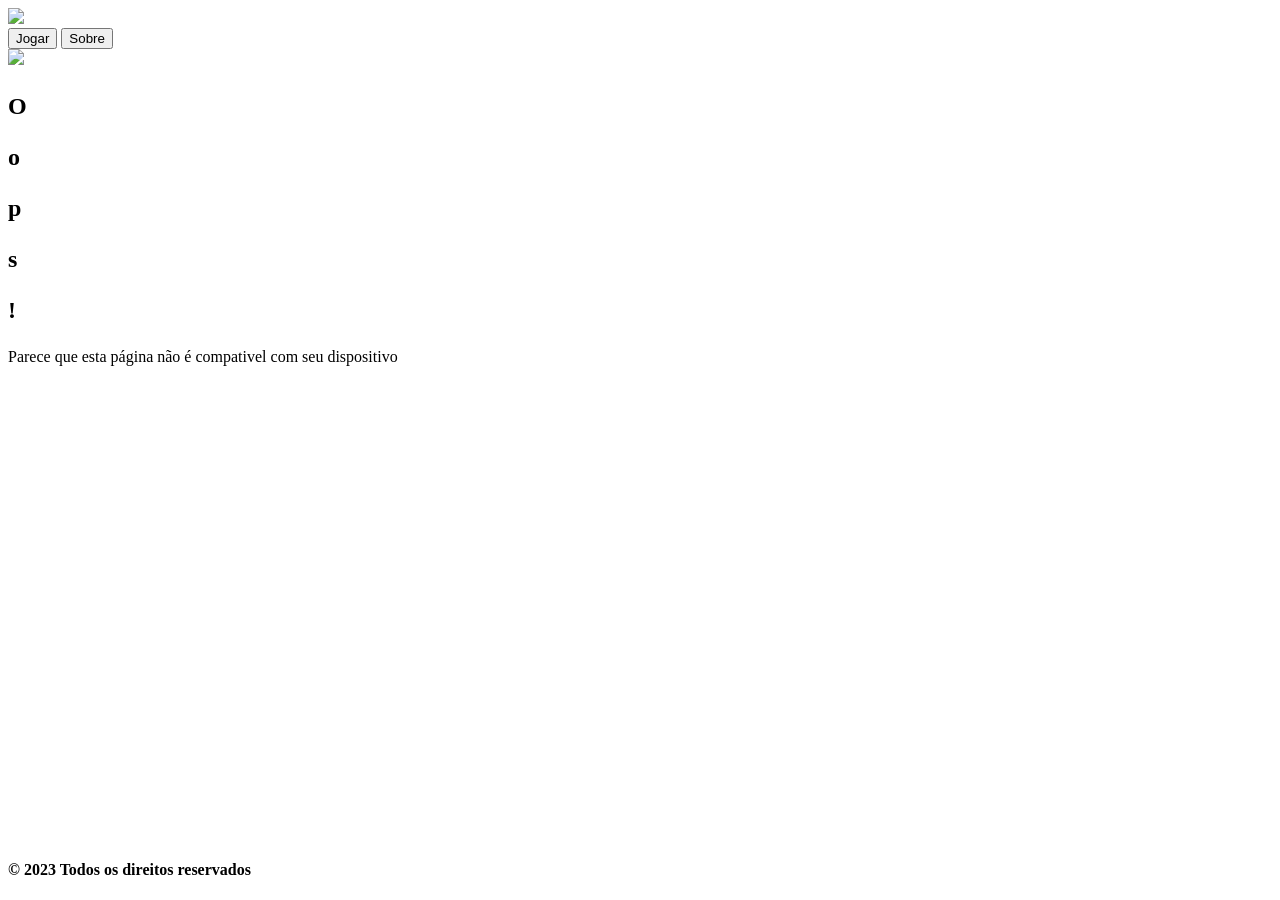
==== index.html @ b4ed6d56 "Add files via upload" ====
<!DOCTYPE html>
<html lang="pt-br">
<head>
	<meta charset="utf-8">
	<meta http-equiv="X-UA-Compatible" content="ie=edge">
	<meta name="viewport" content="width=device-width, initial-scale=1">

 	<link rel="icon" type="image/x-icon" href="./view/img/favicon.ico">

 	<link rel="stylesheet" type="text/css" href="./view/css/style.css">

	<title>Primeiros Sinais</title>
</head>
<body id="body-index">
	<div id="principalIndex">
		<div class="imgLogo">
			<img src="./view/img/LogoTitle.png">
		</div>

		<div class="rowBtn">
			<button class="btn bgcolor4" onclick="location.href='./view/vogais.html'">Jogar</button>
			<button class="btn bgcolor2" onclick="location.href='./view/sobre.html'">Sobre</button>
		</div>
	</div>

	<!-- <div class="imgs">
		<img src="./view/img/nuvem.png">
		<img src="./view/img/nuvem.png">
		<img src="./view/img/nuvem02.png">

		<img src="./view/img/elefante-novo.png">
		<img src="./view/img/iguana.png">
		<img src="./view/img/urso-novo.png">
		<img src="./view/img/onca-nova.png">
	</div> -->

	<!-- ===================== DIV INDISPONÍVEL ===================== -->
	<div id="notVisible">
		<div class="imgNot">
			<img src="./view/img/logoAraraTriste.png">
		</div>

		<div class="titleNot">
			<h2>  <p class="color1">O</p> <p class="color2">o</p> <p class="color3">p</p> <p class="color4">s</p> <p class="color5">!</p> </h2>
		</div>
		<div class="txtNot">
			<p> Parece que esta página não é compativel com seu dispositivo </p>
		</div>
	</div>
	<!-- =================== FIM DIV INDISPONÍVEL =================== -->
		
	<footer style="bottom: 0; position: absolute; background-color: transparent;">
		<h4>© 2023 Todos os direitos reservados</h4>
	</footer>
</body>
</html>
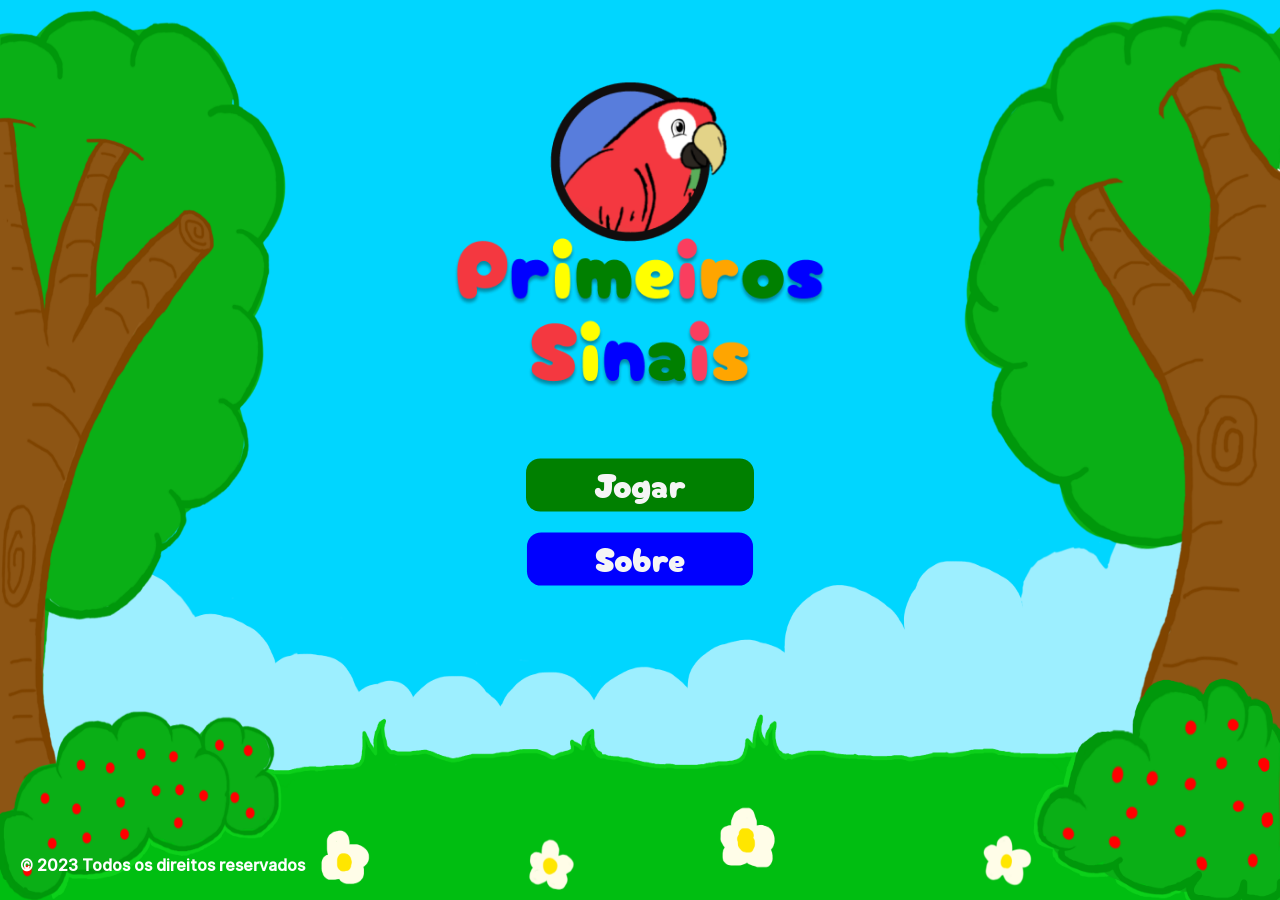
==== commit 6c3744df: "teste inicial" ====
--- a/index.html
+++ b/index.html
@@ -23,17 +23,6 @@
 		</div>
 	</div>
 
-	<!-- <div class="imgs">
-		<img src="./view/img/nuvem.png">
-		<img src="./view/img/nuvem.png">
-		<img src="./view/img/nuvem02.png">
-
-		<img src="./view/img/elefante-novo.png">
-		<img src="./view/img/iguana.png">
-		<img src="./view/img/urso-novo.png">
-		<img src="./view/img/onca-nova.png">
-	</div> -->
-
 	<!-- ===================== DIV INDISPONÍVEL ===================== -->
 	<div id="notVisible">
 		<div class="imgNot">
--- a/view/css/style.css
+++ b/view/css/style.css
@@ -0,0 +1,706 @@
+	@import url("https://cdnjs.cloudflare.com/ajax/libs/font-awesome/4.7.0/css/font-awesome.css");
+
+
+	/* ==================================================== 
+		FONTS
+	==================================================== */
+	@font-face {
+		font-family: cherryBomb;
+		src: url(font/Cherry\ Bomb/cherry-bomb-regular-1.ttf);
+	}
+
+	@font-face {
+		font-family: inter;
+		src: url(font/Inter/Inter-Medium.ttf);
+	}
+
+	* {
+		margin: 0;
+		padding: 0;
+		box-sizing: border-box;
+	}
+
+
+	img {
+		user-select: none;
+	}
+
+	::-webkit-scrollbar {
+		visibility: hidden;
+		width: 0px;
+	}
+
+	.color0-1{
+		color: #000;
+	}
+
+	.color1-1{
+		color: #FFF;
+	}
+
+	.color1 {
+		color: #F43840;
+	}
+
+	.bgcolor1 {
+		background: #F43840;
+	}
+
+	.color2 {
+		color: #00F;
+	}
+
+	.bgcolor2 {
+		background: #00F;
+	}
+
+	.color3 {
+		color: #FF0;
+	}
+
+	.color4 {
+		color: #008000;
+	}
+
+	.bgcolor4 {
+		background: #008000;
+	}
+
+	.color5 {
+		color: #FA3E5F;
+	}
+
+	.color6 {
+		color: #FFA500;
+	}
+
+	.bgcolor6 {
+		background: #FFA500;
+	}
+
+	.color7 {
+		color: #0D9CED;
+	}
+
+	.bgcolor7 {
+		background-color: #0D9CED;
+	}
+
+
+	/* ==================================================== 
+		ÁREA NÃO VISIVEL
+	 ==================================================== */
+	#notVisible {
+		display: none;
+		position: relative;
+		visibility: hidden;
+		user-select: none;
+		z-index: 0;
+	}
+
+
+	/* ==================================================== 
+		INDEX
+	 ==================================================== */
+	#body-index {
+		background-image: url(../img/MicrosoftTeams-image.png);
+		background-size: 100vw 100vh;
+		background-repeat: no-repeat;
+	}
+
+	#principalIndex{
+		width: 100vw;
+		height: 100vh;
+		position: absolute;
+		display: flex;
+		flex-direction: column;
+		align-items: center;
+		justify-content: start;
+		user-select: none;
+	}
+
+	#principalIndex * {
+		font-family: cherryBomb;
+	}
+
+	#principalIndex .imgLogo {
+		display: flex;
+		flex-direction: column;
+		align-items: center;
+		justify-content: center;
+		height: 45%;
+		padding: 15px;
+		margin: 20px;
+	}
+
+	#principalIndex .imgLogo img {
+		height: 90%;
+	}
+
+	.rowBtn {
+		display: flex;
+		flex-direction: column;
+		align-items: center;
+		justify-content: center;
+		font-size: 5em;
+		gap: 15px;
+		padding: 10px;
+	}
+
+	.rowBtn .btn {
+		border-radius: 15px;
+		border: none;
+		color: #F5F5F5;
+		transition: 1.5s;
+		padding: 10px 72px;
+		font-size: 2.25rem;
+		cursor: pointer;
+		transform: scale(0.95);
+		margin-top: 1%;
+	}
+
+	.rowBtn .btn:hover {
+		transform: scale(1.0);
+		box-shadow: 0px 4px 4px 0px rgba(0, 0, 0, 0.25);
+	}
+
+	.rowBtn:hover > :not(:hover) {
+		transform: scale(0.9);
+	}
+
+
+	/* ==================================================== 
+		TELA SOBRE NÓS
+	==================================================== */
+	nav {
+		display: flex;
+		height: 80px;
+		width: 100%;
+		background-color: #fff;
+		align-items: center;
+		justify-content: space-between;
+		padding: 0 50px 0 100px;
+		flex-wrap: wrap;
+		top: 0;
+		position: sticky;
+		white-space: nowrap;
+		z-index: 500;
+		box-shadow: 0px 8px 16px 0px rgba(0, 0, 0, 0.08);
+		font-family: inter;
+	}
+
+	nav .logo {
+		height: 75px;
+		margin: auto 0 auto 0;
+		cursor: pointer;
+	}
+
+	nav .logo img {
+		height: 100%;
+	}
+
+	nav ul {
+		display: flex;
+		flex-wrap: wrap;
+		list-style: none;
+		z-index: 1000;
+	}
+
+	nav ul li {
+		margin: 0 5px;
+	}
+
+	nav ul li a {
+		text-decoration: none;
+		font-size: 1rem;
+		font-weight: 500;
+		padding: 8px 15px;
+		border-radius: 5px;
+		letter-spacing: 1px;
+		transition: all 0.3s ease;
+		font-weight: 700;
+		background: none;
+	}
+
+	nav .menu-btn i {
+		color: #000;
+		cursor: pointer;
+		display: none;
+	}
+
+
+
+	.fixando {
+		animation: fixar .5s linear forwards;
+		visibility: visible;
+	}
+
+	@keyframes fixar {
+		0% {
+			overflow: hidden;
+		}
+
+		100% {
+			overflow: hidden;
+		}
+	}
+
+
+	/* ==================================================== 
+		TELA SOBRE NÓS
+	==================================================== */
+	.body-sobre,
+	.body-Embreve {
+		display: flex;
+		flex-direction: column;
+		align-items: center;
+		justify-content: center;
+		font-family: inter;
+	}
+
+	.principalSobre,
+	.principalEmbreve {
+		max-width: 1024px;
+		background-color: #FFF;
+		padding: 40px 10px;
+	}
+
+	.modal-Lightbox {
+		height: 100vh;
+		width: 100vw;
+		align-items: center;
+		justify-content: center;
+	}
+
+	.banner {
+		width: 100%;
+		background: linear-gradient(to top,
+				rgba(185, 230, 255, 0.00),
+				#c4ebff,
+				rgba(185, 230, 255, 0.00));
+		display: flex;
+		flex-direction: column;
+		align-items: center;
+		justify-content: center;
+		margin: auto;
+		padding: 25px;
+	}
+
+	.banner img {
+		width: 30rem;
+	}
+
+	.txtSobre {
+		display: grid;
+		grid-template-columns: auto 35%;
+		align-items: center;
+		justify-content: center;
+		padding: 20px;
+		margin: 50px 0px;
+		gap: 20px;
+	}
+
+	.txtEmbreve {
+		display: grid;
+		grid-template-columns: 40% auto;
+		align-items: center;
+		justify-content: center;
+		text-align: center;
+		padding: 20px;
+		margin: 50px 0px;
+		gap: 20px;
+	}
+
+	*{outline: solisd;}
+
+	.txtSobreProj,
+	.txtEmbreveProj {
+		display: flex;
+		flex-direction: column;
+		align-items: center;
+		justify-content: center;
+		gap: 15px;
+		padding: 10px;
+	}
+
+	.txtSobreProj p {
+		color: #281F1F;
+		text-align: justify;
+	}
+
+	.txtEmbreveProj h2 + h2 {
+		text-decoration: underline;
+	}
+
+	.LogoSobre img {
+		width: 100%;
+	}
+
+	.LogoEmbreve img {
+		width: 40%;
+	}
+
+	.principalSobre h2 {
+		text-align: center;
+	}
+
+
+	/* ==================================================== 
+		CARROSSEL - TELA SOBRE NÓS
+	==================================================== */
+	/* Slideshow container */
+	.slideshow-container {
+		max-width: 1000px;
+		position: relative;
+		margin: auto;
+	}
+
+	.mySlides {
+		display: flex;
+		flex-direction: column;
+		text-align: center;
+		align-items: center;
+		justify-content: center;
+
+		margin: 20px;
+	}
+
+	.mySlides img {
+		width: 250px;
+		height: 250px;
+		margin: 10px;
+		border-radius: 250px;
+		border: solid #587ddc;
+	}
+
+	/* Next & previous buttons */
+	.prev,
+	.next {
+		cursor: pointer;
+		position: absolute;
+		top: 50%;
+		width: auto;
+		padding: 16px;
+		margin-top: -22px;
+		color: white;
+		font-weight: bold;
+		font-size: 18px;
+		transition: 0.6s ease;
+		border-radius: 0 3px 3px 0;
+		user-select: none;
+		background-color: #0D9CED;
+	}
+
+	/* Position the "next button" to the right */
+	.next {
+		right: 0;
+		border-radius: 3px 0 0 3px;
+	}
+
+	/* On hover, add a black background color with a little bit see-through */
+	.prev:hover,
+	.next:hover {
+		background-color: #0d7ab9;
+	}
+
+	/* The dots/bullets/indicators */
+	.divDot{
+		margin-bottom: 25px;
+		text-align:center;
+		user-select: none;
+	}
+
+	.dot {
+		cursor: pointer;
+		height: 15px;
+		width: 12.5%;
+		margin: 2px 0px;
+		background-color: #bbb;
+		/*border-radius: 50%;*/
+		display: inline-block;
+		transition: background-color 0.6s ease;
+	}
+
+	.active,
+	.dot:hover {
+		background-color: #717171;
+	}
+
+	/* Fading animation */
+	.fade {
+		animation-name: fade;
+		animation-duration: 1.5s;
+	}
+
+	@keyframes fade {
+		from {
+			opacity: .4
+		}
+
+		to {
+			opacity: 1
+		}
+	}
+
+
+	/* ==================================================== 
+		ÁREA SOBRE - TELA SOBRE NÓS
+	==================================================== */
+
+	/* The Modal (background) */
+	.modal-Lightbox {
+		display: none;
+		position: fixed;
+		z-index: 1000;
+		padding-top: 100px;
+		top: 0;
+		width: 100vw;
+		height: 100vh;
+		overflow: auto;
+		background-color: white;
+	}
+
+	/* Modal Content */
+	.modal-content-Lightbox {
+		position: relative;
+		background-color: #fefefe;
+		margin: auto;
+		padding: 0;
+		width: 100%;
+	}
+
+	/* The Close Button */
+	.close-Lightbox {
+		color: red;
+		position: absolute;
+		top: 25px;
+		right: 40px;
+		font-size: 40px;
+		font-weight: bold;
+	}
+
+	.close-Lightbox:hover,
+	.close-Lightbox:focus {
+		color: darkred;
+		text-decoration: none;
+		cursor: pointer;
+	}
+
+	.mySlides-Lightbox {
+		display: none;
+	}
+
+	.cursor-Lightbox {
+		cursor: pointer;
+	}
+
+	/* Next & previous buttons */
+	.prev-Lightbox,
+	.next-Lightbox {
+		cursor: pointer;
+		position: absolute;
+		top: 50%;
+		width: auto;
+		padding: 16px;
+		margin-top: -50px;
+		color: white;
+		font-weight: bold;
+		font-size: 20px;
+		transition: 0.6s ease;
+		border-radius: 0 3px 3px 0;
+		user-select: none;
+		-webkit-user-select: none;
+	}
+
+	/* Position the "next button" to the right */
+	.next-Lightbox {
+		right: 0;
+		border-radius: 3px 0 0 3px;
+	}
+
+	/* On hover, add a black background color with a little bit see-through */
+	.prev-Lightbox:hover,
+	.next-Lightbox:hover {
+		background-color: rgba(0, 0, 0, 0.8);
+	}
+
+	/* Number text (1/3 etc) */
+	.numbertext-Lightbox {
+		color: #f2f2f2;
+		font-size: 12px;
+		padding: 8px 12px;
+		position: absolute;
+		top: 0;
+	}
+
+	.demo-Lightbox {
+		opacity: 0.6;
+	}
+
+	.active-Lightbox,
+	.demo-Lightbox:hover {
+		opacity: 1;
+	}
+
+	.mySlides img {
+		transition: 0.3s;
+	}
+
+	.mySlides img:hover {
+		box-shadow: 0 4px 8px 0 rgba(0, 0, 0, 0.2), 0 6px 20px 0 rgba(0, 0, 0, 0.19);
+	}
+
+.gradeSobre {
+        min-height: 80vh;
+        width: 100vw;
+        display: grid;
+        grid-template-columns: auto 50%;
+        text-align: center;
+        align-items: center;
+        justify-content: center;
+    }
+ 
+    .gradeSobre .nomeImg {
+        display: flex;
+        flex-direction: column;
+        text-align: center;
+        align-items: center;
+        justify-content: center;
+        background: white;
+        min-width: 45%;
+        max-width: 90%;
+        height: auto;
+    }
+ 
+    .gradeSobre .nomeImg img {
+        width: 250px;
+        height: 250px;
+        margin: 10px;
+        border-radius: 250px;
+        border: solid #587ddc;
+    }
+ 
+    .gradeSobre .txtColab {
+        background: #587ddc;
+        color: white;
+        min-width: 45%;
+        max-width: 90%;
+        min-height: 25vh;
+        max-height: auto;
+        margin: 25px 15px 25px 15px;
+        padding-top: 0;
+ 
+        display: flex;
+        flex-direction: column;
+        align-items: center;
+        justify-content: center;
+        border-radius: 25px 0px;
+        box-shadow: 0px 0px 20px #666666;
+    }
+	.gradeSobre .txtColab p,
+	.gradeSobre .txtColab i {
+		color: #f5f5f5;
+		text-align: justify;
+		word-break: break-word;
+		padding: 20px;
+	}
+
+
+	/* ==================================================== 
+		TELA VOGAIS
+	==================================================== */
+
+
+	/* ==================================================== 
+		TELA JOGOS IFRAME
+	==================================================== */
+	.divIframe {
+		display: flex;
+		padding: 20px;
+		width: 100vw;
+		height: 75vh;
+	}
+
+	iframe {
+		width: 1000%;
+		height: 100%;
+		border: 3px solid gray;
+		border-radius: 15px;
+	}
+
+
+	/* ==================================================== 
+		RODAPÉ
+	==================================================== */
+	footer {
+		width: 100%;
+		height: 70px;
+		display: flex;
+		justify-content: space-between;
+		padding: 0px 20px;
+		background: #0D9CED;
+		align-items: center;
+		font-family: inter;
+
+	}
+
+	footer h4 {
+		color: #fff;
+		text-align: center;
+	}
+
+
+
+	@media only screen and (max-width: 920px) {
+		#body-index {
+			background-image: none;
+		}
+
+		#notVisible {
+			height: 100vh;
+			width: 100vw;
+			background-color: cornflowerblue;
+			color: #FFF;
+			display: flex;
+			flex-direction: column;
+			align-items: center;
+			justify-content: center;
+			gap: 10px;
+			padding: 20px;
+			position: absolute;
+			visibility: visible;
+			z-index: 1000;
+		}
+
+		.imgNot {
+			display: flex;
+		}
+
+		.imgNot img {
+			height: 175px;
+		}
+
+		.titleNot {
+			font-size: 4.5em;
+			font-family: cherryBomb;
+		}
+
+		.titleNot h2 {
+			display: flex;
+			flex-direction: row;
+		}
+
+		.txtNot {
+			font-size: 1.25em;
+			font-family: Arial;
+			text-align: center;
+		}
+
+		#principalIndex,
+		#principalVisible {
+			display: none;
+			position: relative;
+			visibility: hidden;
+			z-index: 0;
+		}
+	}
